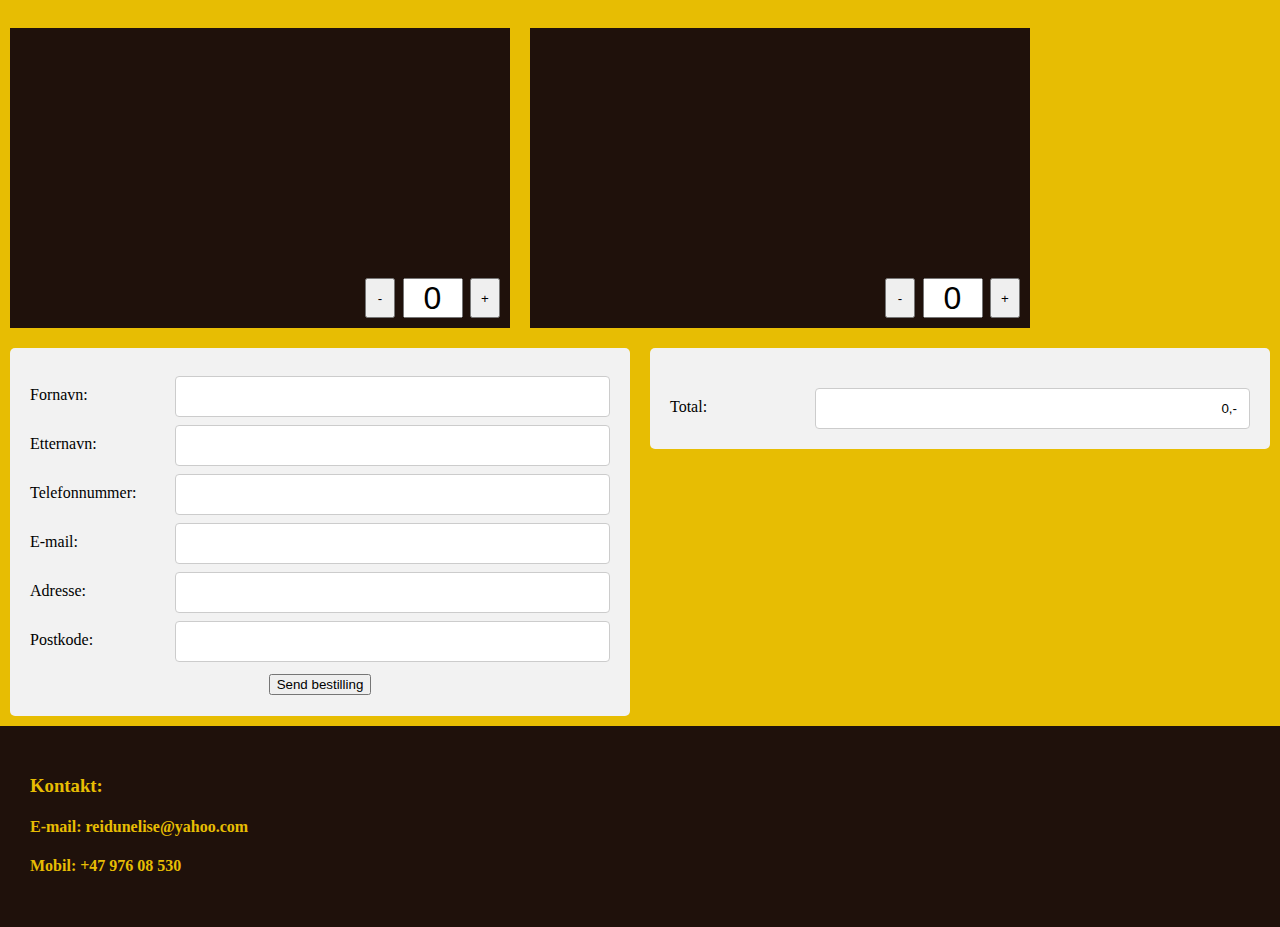
==== Bestill.html @ f1318311 "y" ====
<!DOCTYPE html>
<html>
<head>
    <meta charset="utf-8">
    <title>Forside</title>
</head>
<link rel="stylesheet" href="styles.css">

<body class="removeBorder" style="background-color:#e7bd03;">
    <img src="Assets/Portrett_4.jpg" alt="" width="100%">

    <div class="flex-container">
        <div class="left">
            <div class="thumbnail-container">
                <img src="Assets/vridd_omslag.jpg" alt="" class="thumbnail">
                <div class="add_and_subtract_container">
                    <button class="plus_and_minus_buttons" onclick="add_to_antall('vridd', -1)" id="vridd_minus">-</button>
                    <input class="number_of_items" type="number" id="antall_vridd" value="0" min="0" oninput="oppdater_antall_bøker()">
                    <button class="plus_and_minus_buttons" onclick="add_to_antall('vridd', 1)" id="vridd_plus">+</button> 
                </div>
            </div>
        </div>
        <div class="left">
            <div class="thumbnail-container">
                <img src="Assets/EinStadÅMøtast.PNG" alt="" class="thumbnail">
                <div class="add_and_subtract_container">
                    <button class="plus_and_minus_buttons" onclick="add_to_antall('ein_stad', -1)" id="ein_stad_minus">-</button>
                    <input class="number_of_items" type="number" id="antall_ein_stad" value="0" min="0" oninput="oppdater_antall_bøker()">
                    <button class="plus_and_minus_buttons" onclick="add_to_antall('ein_stad', 1)" id="ein_stad_plus">+</button> 
                </div>
            </div>
        </div>
    </div>
    

    <form action="https://formsubmit.co/benjaminfoldoy@gmail.com" method="POST">
        <div class="fillmid">
            <div class="flex-container1">
                <div class="flex-item-right">
                    <div class="container">
                        <div class="row">
                            <div class="col-25">
                                <label for="fname" id="ant_vridd"></label>
                            </div>
                            <div class="col-75">
                                <input style="border: none; border-bottom: black dotted;" class="valuta shopping_item" type="text" name="antall vridd" id="pris_vridd" readonly>
                            </div>
                        </div>
                        <div class="row">
                            <div class="col-25">
                                <label  for="fname" id="ant_ein_stad"></label>
                            </div>
                            <div class="col-75">
                                <input style="border: none; border-bottom: black dotted;" class="valuta shopping_item" type="text" name="antall ein stad å møtast" id="pris_ein_stad" readonly>
                            </div>
                        </div>
                        <div class="row">
                            <div class="col-25">
                                <label for="fname">Total:</label>
                            </div>
                            <div class="col-75">
                                <input class="valuta" type="text" name="total" id="total" readonly>
                            </div>
                        </div>
                    </div>
                </div>
                <div class="flex-item-left">
                    <div class="container">
                        <div class="row">
                            <div class="col-25">
                                <label for="fname">Fornavn:</label> 
                            </div>
                            <div class="col-75">
                                <input type="text" name="given-name" required>
                            </div>
                        </div>
                        <div class="row">
                            <div class="col-25">
                                <label for="fname">Etternavn:</label> 
                            </div>
                            <div class="col-75">
                                <input type="text" name="family-name" required>
                            </div>
                        </div>
                        <div class="row">
                            <div class="col-25">
                                <label for="fname">Telefonnummer:</label> 
                            </div>
                            <div class="col-75">
                                <input type="text" name="telefonnummer" required>
                            </div>
                        </div>
                        <div class="row">
                            <div class="col-25">
                                <label for="fname">E-mail:</label> 
                            </div>
                            <div class="col-75">
                                <input type="text" name="email" required>
                            </div>
                        </div>
                        <div class="row">
                            <div class="col-25">
                                <label for="fname">Adresse:</label> 
                            </div>
                            <div class="col-75">
                                <input type="text" name="street-adress" required>
                            </div>
                        </div>
                        <div class="row">
                            <div class="col-25">
                                <label for="fname">Postkode:</label> 
                            </div>
                            <div class="col-75">
                                <input type="text" name="postal-code" required>
                            </div>
                        </div>
                        <button type="submit">Send bestilling</button>
                    </div>
                </div>
                
            </div>
        </div>
    </form>
    <div class="bottom" style="padding: 30px;">
        <h3>
            Kontakt:
        </h3> 
        <h4>
            E-mail: reidunelise@yahoo.com
        </h4>
        <h4>
            Mobil: +47 976 08 530
        </h4>

    </div>
</body>
<script>
    pris_ein_stad = 199
    pris_vridd = 349
    antall_ein_stad = 0
    antall_vridd = 0

    function oppdater_antall_bøker(){
        antall_vridd = parseInt(document.getElementById("antall_vridd").value);
        antall_ein_stad = parseInt(document.getElementById("antall_ein_stad").value);

        oppdater_total_pris();
    }

    function add_to_antall(bok, amount){
        n = amount
        if(bok == "vridd" && (document.getElementById("antall_vridd").value != "0" || amount > 0)){
            document.getElementById("antall_vridd").value = parseInt(document.getElementById("antall_vridd").value) + amount;
        }
        else if(bok == "ein_stad" && (document.getElementById("antall_ein_stad").value != "0" || amount > 0)){
            document.getElementById("antall_ein_stad").value = parseInt(document.getElementById("antall_ein_stad").value) + amount;
        }
        oppdater_antall_bøker();
    }

    function oppdater_total_pris(){
        totalpris = pris_ein_stad*antall_ein_stad + pris_vridd*antall_vridd;

        if(antall_vridd == 0){
            document.getElementById("ant_vridd").style.display = "none";
            document.getElementById("pris_vridd").style.display = "none";
        }
        else{
            document.getElementById("ant_vridd").style.display = "block";
            document.getElementById("ant_vridd").innerHTML = antall_vridd.toString() + " x Vridd " + "(" + pris_vridd.toString() + ",-)";
            document.getElementById("pris_vridd").style.display = "block";
        }

        if(antall_ein_stad == 0){
            document.getElementById("ant_ein_stad").style.display = "none";
            document.getElementById("pris_ein_stad").style.display = "none";
        }
        else{
            document.getElementById("ant_ein_stad").style.display = "block";
            document.getElementById("ant_ein_stad").innerHTML = antall_ein_stad.toString() + " x Ein stad å møtast " + "(" + pris_ein_stad.toString() + ",-)";
            document.getElementById("pris_ein_stad").style.display = "block";
        }

        document.getElementById("pris_vridd").value = String(pris_vridd*antall_vridd) + ",-";
        document.getElementById("pris_ein_stad").value = String(pris_ein_stad*antall_ein_stad) + ",-";

        document.getElementById("total").value = String(totalpris) + ",-";
    }
    oppdater_total_pris();
</script>
</html>
---- styles.css ----
/* Style inputs, select elements and textareas */
input[type=text], select, textarea{
    width: 100%;
    padding: 12px;
    border: 1px solid #ccc;
    border-radius: 4px;
    box-sizing: border-box;
    resize: vertical;
  }
  
  /* Style the label to display next to the inputs */
  label {
    padding: 12px 12px 12px 0;
    display: inline-block;
  }
  
  /* Style the submit button */
  input[type=submit] {
    background-color: #04AA6D;
    color: white;
    padding: 12px 20px;
    border: none;
    border-radius: 4px;
    cursor: pointer;
    float: right;
  }
  
  /* Style the container */
  .container {
    border-radius: 5px;
    background-color: #f2f2f2;
    padding: 20px;
  }

  /* Style the container */
  .container1 {
    border-radius: 5px;
    background-color: #f2f2f2;
    padding: 20px;
  }
  
  /* Floating column for labels: 25% width */
  .col-25 {
    float: left;
    width: 25%;
    margin-top: 6px;
    text-align: start;
    font-size: medium;
  }
  
  /* Floating column for inputs: 75% width */
  .col-75 {
    float: left;
    width: 75%;
    margin-top: 6px;
  }
  
  /* Clear floats after the columns */
  .row:after {
    content: "";
    display: table;
    clear: both;
  }
  
  /* Responsive layout - when the screen is less than 600px wide, make the two columns stack on top of each other instead of next to each other */
  @media screen and (max-width: 600px) {
    .col-25, .col-75, input[type=submit] {
      width: 100%;
      margin-top: 0;
    }
  }

  body {
    font-family: 'Merriweather', serif;
    justify-content: center;
  }
  .lift{
      color: #e7bd03;
      background-color: #1f110b;
      border: 5px solid #e7bd03;
  }
  
  .textbox{
      margin: 100px 15px;
      max-width: 670px;
    
    @media screen and (min-width: 600px){ 
      padding: 0 30px;
    }
  }
  * {
    box-sizing: border-box;
  }
  .removeBorder{
      margin: 0;
  }
  
  .button{
      cursor: pointer;
      font-size: 30px;
  }
  .flex-container {
      display: flex;
      flex-wrap: wrap;
      font-size: 30px;
      text-align: center;
  }

  .flex-container1 {
    display: flex;
    flex-wrap: wrap;
    font-size: 30px;
    text-align: center;
    flex-direction: row-reverse;
}
  
  .flex-item-left {
    padding: 10px;
    flex: 50%;
  }
  
  .flex-item-right {
    padding: 10px;
    flex: 50%;
  }

  .left{
    padding: 10px;
    left: 10px;
  }
  
  .spacing{
      height: 5px;
      width: 100%;
  }
  
  .bottom{
      color: #e7bd03;
      background-color: #1f110b;
      width: 100%;
  }
  
  p {
    font-size: 16px;
    line-height: 26px;
    word-wrap: break-word;
    overflow-wrap: break-word;
    hyphens: auto;
    
    @media screen and (min-width: 600px){ 
      font-size: 18px;
      line-height: 30px;
    }
  }
  
  @media (max-width: 800px) {
    .flex-item-right, .flex-item-left {
      flex: 100%;
    }
  }

  .fillmid{
    width: 100%;
}

.thumbnail-container{
  position: relative;
  display: flex;
  flex-wrap: wrap;
  height: 300px;
  min-width: 500px;
  max-width: 500px;
  width: 90%;
  color: #e7bd03;
  background-color: #1f110b;
}

.thumbnail{
  height: 300px;
  padding: 10px;
}

.number_of_items{
  font-size: xx-large;
  width: 60px;
  height: 40px;
  text-align:center;
}

/* Chrome, Safari, Edge, Opera */
input::-webkit-outer-spin-button,
input::-webkit-inner-spin-button {
  -webkit-appearance: none;
  margin: 0;
}

/* Firefox */
input[type=number] {
  -moz-appearance: textfield;
}

.add_and_subtract_container{
  right: 10px;
  bottom: 10px;
  position:absolute;
}

.plus_and_minus_buttons{
  height: 40px;
  width: 30px;
  vertical-align: bottom;
}

.valuta{
  text-align: right;
}

.shopping_item{
  background-color: transparent;
  border-bottom: black dotted;
}
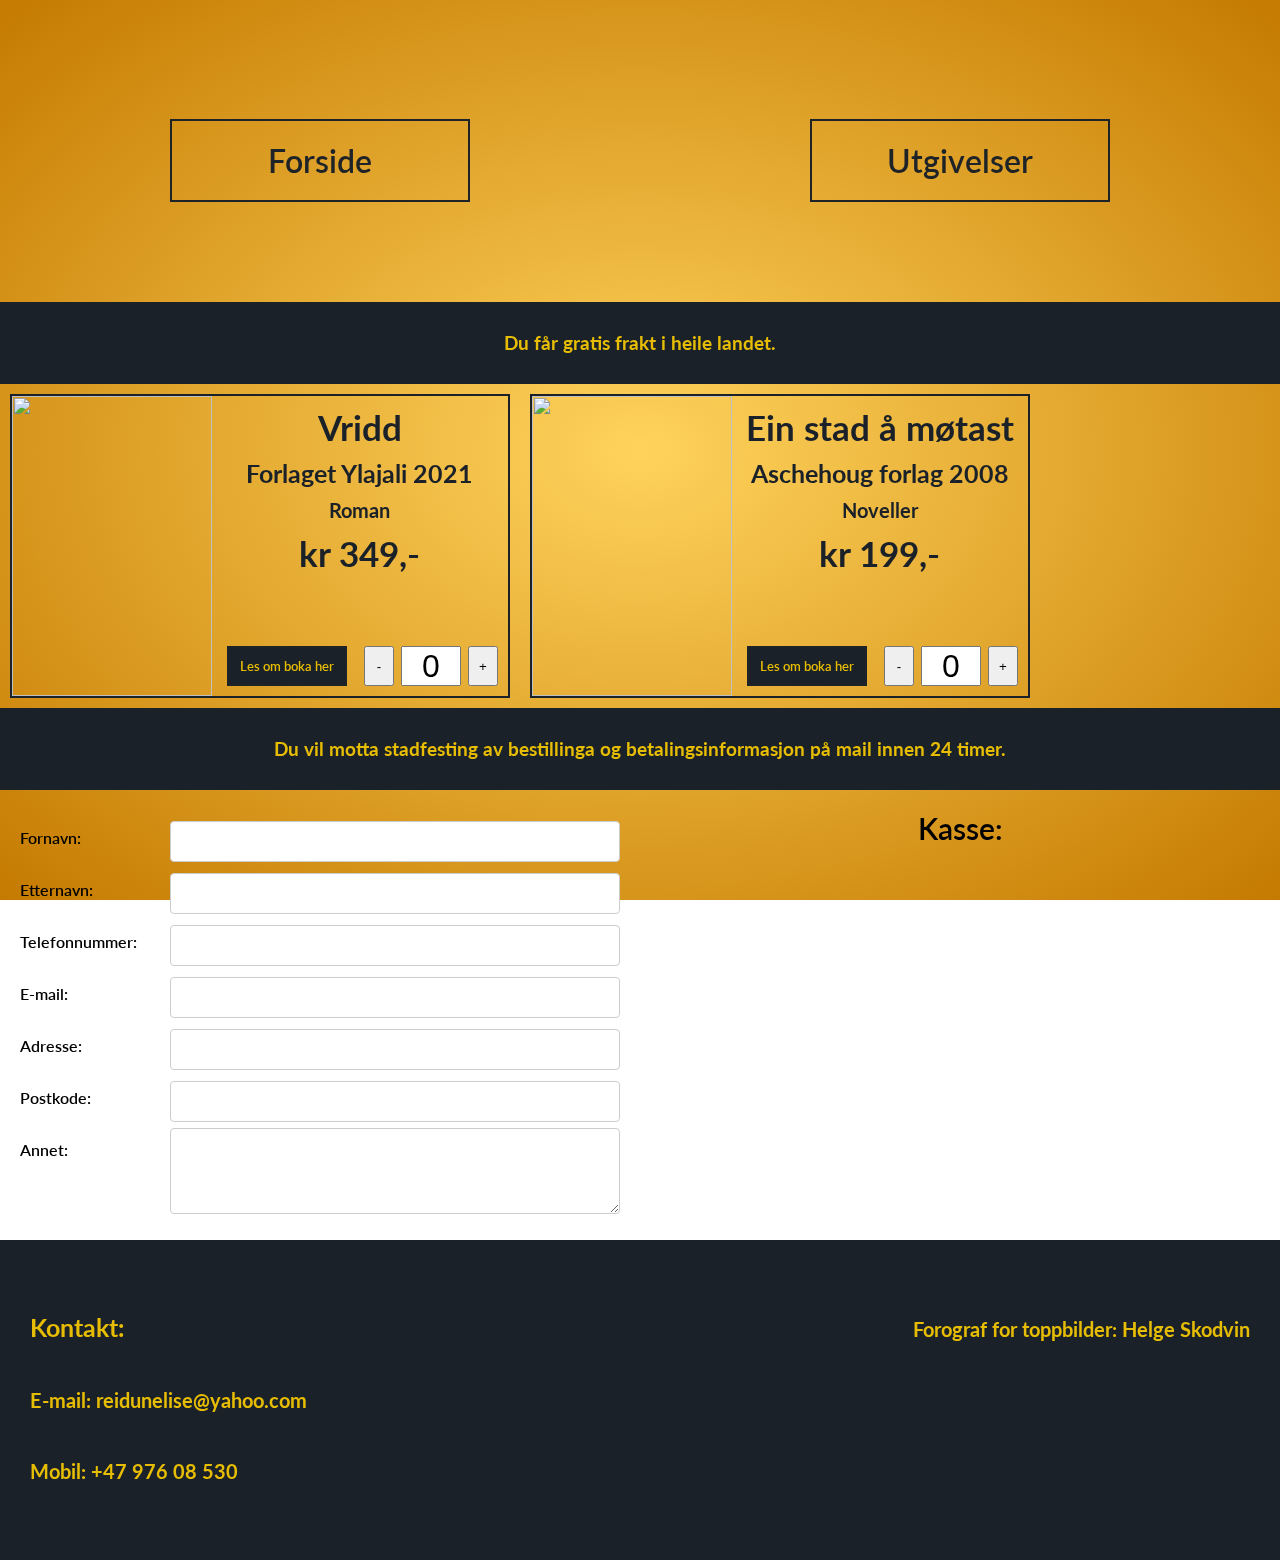
==== commit 4f06fc7e: "updates" ====
--- a/Bestill.html
+++ b/Bestill.html
@@ -2,18 +2,57 @@
 <html>
 <head>
     <meta charset="utf-8">
-    <title>Forside</title>
+    <title>Butikk</title>
 </head>
+<style>
+    @import url('https://fonts.googleapis.com/css2?family=Lato:wght@100&display=swap');
+</style>
 <link rel="stylesheet" href="styles.css">
 
-<body class="removeBorder" style="background-color:#e7bd03;">
+<body class="removeBorder" style="font-family: 'Lato', sans-serif; font-weight: 600;">
     <img src="Assets/Portrett_4.jpg" alt="" width="100%">
+
+    <div class="small-spacing"></div>
+
+    <div class="flex-container">
+        <div class="flex-item-left" onclick="openForside()">
+            <button class="lift button">
+                Forside
+            </button>
+        </div>
+        <div class="flex-item-left" onclick="openUtgivelser()">
+            <button class="lift button">
+                Utgivelser
+            </button>
+        </div>
+    </div>
+
+    <div class="small-spacing"></div>
+
+    <div class="fullmid">
+        <div style="text-align: center;"  class="lift">
+            <h3 style="margin: 10px;">
+                Du får gratis frakt i heile landet.
+            </h3>
+        </div>
+    </div>
 
     <div class="flex-container">
         <div class="left">
             <div class="thumbnail-container">
-                <img src="Assets/vridd_omslag.jpg" alt="" class="thumbnail">
+                <div class="thumbnail">
+                    <img src="Assets/vridd_omslag.jpg" alt="" class="thumbnail">
+                </div>
+                <div class="thumtext">
+                    <h3 class="small-margin">Vridd</h3>
+                    <h5 class="small-margin">Forlaget Ylajali 2021</h5>
+                    <h6 class="small-margin">Roman</h6>
+                    <h3 class="medium-margin">kr 349,-</h3>
+                    
+                </div>
                 <div class="add_and_subtract_container">
+                    <button href="" class=" small-button ">Les om boka her</button>
+
                     <button class="plus_and_minus_buttons" onclick="add_to_antall('vridd', -1)" id="vridd_minus">-</button>
                     <input class="number_of_items" type="number" id="antall_vridd" value="0" min="0" oninput="oppdater_antall_bøker()">
                     <button class="plus_and_minus_buttons" onclick="add_to_antall('vridd', 1)" id="vridd_plus">+</button> 
@@ -22,8 +61,18 @@
         </div>
         <div class="left">
             <div class="thumbnail-container">
-                <img src="Assets/EinStadÅMøtast.PNG" alt="" class="thumbnail">
+                <div class="thumbnail">
+                    <img src="Assets/EinStadÅMøtast.PNG" alt="" class="thumbnail">
+                </div>
+                <div class="thumtext">
+                    <h3 class="small-margin">Ein stad å møtast</h3>
+                    <h5 class="small-margin">Aschehoug forlag 2008</h5>
+                    <h6 class="small-margin">Noveller</h6>
+                    <h3 class="medium-margin">kr 199,-</h3>
+                    
+                </div>
                 <div class="add_and_subtract_container">
+                    <button href="" class=" small-button ">Les om boka her</button>
                     <button class="plus_and_minus_buttons" onclick="add_to_antall('ein_stad', -1)" id="ein_stad_minus">-</button>
                     <input class="number_of_items" type="number" id="antall_ein_stad" value="0" min="0" oninput="oppdater_antall_bøker()">
                     <button class="plus_and_minus_buttons" onclick="add_to_antall('ein_stad', 1)" id="ein_stad_plus">+</button> 
@@ -32,36 +81,45 @@
         </div>
     </div>
     
+    <div class="fullmid">
+        <div style="text-align: center;"  class="lift">
+            <h3 style="margin: 10px;">
+                Du vil motta stadfesting av bestillinga og betalingsinformasjon på mail innen 24 timer.
+            </h3>
+        </div>
+    </div>
 
     <form action="https://formsubmit.co/benjaminfoldoy@gmail.com" method="POST">
         <div class="fillmid">
             <div class="flex-container1">
                 <div class="flex-item-right">
                     <div class="container">
+                        Kasse:
                         <div class="row">
                             <div class="col-25">
                                 <label for="fname" id="ant_vridd"></label>
                             </div>
-                            <div class="col-75">
-                                <input style="border: none; border-bottom: black dotted;" class="valuta shopping_item" type="text" name="antall vridd" id="pris_vridd" readonly>
-                            </div>
-                        </div>
-                        <div class="row">
-                            <div class="col-25">
+                            <div class="col-75" style="border: none; border-bottom: 1px black solid;" id="pris_vridd_container">
+                                <input style="border: none;" class="valuta shopping_item" type="text" name="pris vridd" id="pris_vridd" readonly>
+                            </div>
+                        </div>
+                        <div class="row">
+                            <div class="col-25" >
                                 <label  for="fname" id="ant_ein_stad"></label>
                             </div>
-                            <div class="col-75">
-                                <input style="border: none; border-bottom: black dotted;" class="valuta shopping_item" type="text" name="antall ein stad å møtast" id="pris_ein_stad" readonly>
-                            </div>
-                        </div>
-                        <div class="row">
-                            <div class="col-25">
-                                <label for="fname">Total:</label>
-                            </div>
-                            <div class="col-75">
-                                <input class="valuta" type="text" name="total" id="total" readonly>
-                            </div>
-                        </div>
+                            <div class="col-75" style="border: none; border-bottom: 1px black solid;" id="pris_ein_stad_container">
+                                <input style="border: none;" class="valuta shopping_item" type="text" name="inntkekt ein stad å møtast" id="pris_ein_stad" readonly>
+                            </div>
+                        </div>
+                        <div class="row">
+                            <div class="col-25">
+                                <label id="total_lbl" for="fname">Total:</label>
+                            </div>
+                            <div class="col-75 " style="border: none; border-bottom: black double;" id="total_container">
+                                <input style="border: none" class="valuta shopping_item" type="text" name="total" id="total" readonly>
+                            </div>
+                        </div>
+                        <button class="button" style="cursor: pointer; font-size: large; margin-top: 30px; width: 75%; float: right;" type="submit" id="send_order">Send bestilling</button>
                     </div>
                 </div>
                 <div class="flex-item-left">
@@ -114,7 +172,14 @@
                                 <input type="text" name="postal-code" required>
                             </div>
                         </div>
-                        <button type="submit">Send bestilling</button>
+                        <div class="row">
+                            <div class="col-25">
+                                <label for="fname">Annet:</label> 
+                            </div>
+                            <div class="col-75">
+                                <textarea rows="4" cols="1" style="text-align: start;" type="text" name="Annet"> </textarea>
+                            </div>
+                        </div>
                     </div>
                 </div>
                 
@@ -122,16 +187,24 @@
         </div>
     </form>
     <div class="bottom" style="padding: 30px;">
-        <h3>
-            Kontakt:
-        </h3> 
-        <h4>
-            E-mail: reidunelise@yahoo.com
-        </h4>
-        <h4>
-            Mobil: +47 976 08 530
-        </h4>
-
+        <div class="flex-container">
+            <div class="flex-item-left" style="text-align: start;">
+                <h5>
+                    Kontakt:
+                </h5> 
+                <h6>
+                    E-mail: reidunelise@yahoo.com
+                </h6>
+                <h6>
+                    Mobil: +47 976 08 530
+                </h6>
+            </div>
+            <div class="flex-item-left" style="text-align: end;">
+                <h6>
+                    Forograf for toppbilder: Helge Skodvin
+                </h6> 
+            </div>
+        </div>
     </div>
 </body>
 <script>
@@ -158,27 +231,52 @@
         oppdater_antall_bøker();
     }
 
+    function openUtgivelser(){
+        window.location.href = "Utgivelser.html"
+    }
+    function openForside(){
+        window.location.href = "index.html"
+    }
+
     function oppdater_total_pris(){
         totalpris = pris_ein_stad*antall_ein_stad + pris_vridd*antall_vridd;
 
         if(antall_vridd == 0){
             document.getElementById("ant_vridd").style.display = "none";
             document.getElementById("pris_vridd").style.display = "none";
+            document.getElementById("pris_vridd_container").style.display = "none";
         }
         else{
             document.getElementById("ant_vridd").style.display = "block";
             document.getElementById("ant_vridd").innerHTML = antall_vridd.toString() + " x Vridd " + "(" + pris_vridd.toString() + ",-)";
             document.getElementById("pris_vridd").style.display = "block";
+            document.getElementById("pris_vridd_container").style.display = "block";
         }
 
         if(antall_ein_stad == 0){
             document.getElementById("ant_ein_stad").style.display = "none";
             document.getElementById("pris_ein_stad").style.display = "none";
+            document.getElementById("pris_ein_stad_container").style.display = "none";
         }
         else{
             document.getElementById("ant_ein_stad").style.display = "block";
             document.getElementById("ant_ein_stad").innerHTML = antall_ein_stad.toString() + " x Ein stad å møtast " + "(" + pris_ein_stad.toString() + ",-)";
             document.getElementById("pris_ein_stad").style.display = "block";
+            document.getElementById("pris_ein_stad_container").style.display = "block";
+        }
+
+        if(antall_ein_stad == 0 && antall_vridd == 0){
+            document.getElementById("total").style.display = "none";
+            document.getElementById("total_lbl").style.display = "none";
+            document.getElementById("total_container").style.display = "none";
+            document.getElementById("send_order").style.display = "none";
+
+        }
+        else{
+            document.getElementById("total").style.display = "block";
+            document.getElementById("total_lbl").style.display = "block";
+            document.getElementById("total_container").style.display = "block";
+            document.getElementById("send_order").style.display = "block";
         }
 
         document.getElementById("pris_vridd").value = String(pris_vridd*antall_vridd) + ",-";
--- a/styles.css
+++ b/styles.css
@@ -28,7 +28,7 @@
   /* Style the container */
   .container {
     border-radius: 5px;
-    background-color: #f2f2f2;
+    background-color: transparent;
     padding: 20px;
   }
 
@@ -71,14 +71,21 @@
   }
 
   body {
-    font-family: 'Merriweather', serif;
-    justify-content: center;
-  }
-  .lift{
-      color: #e7bd03;
-      background-color: #1f110b;
-      border: 5px solid #e7bd03;
-  }
+    background-color: #e7bd03;
+    background: radial-gradient(#ffd35c, #c57a00);
+    height: 100%;
+    margin: 0;
+    z-index: 0;
+    background-repeat: no-repeat;
+    background-attachment: fixed;
+    transform: translateZ(0px);
+  }
+.lift{
+  padding-top: 20px;
+  padding-bottom: 20px;
+  color: #e7bd03;
+  background-color: #1b2128;
+}
   
   .textbox{
       margin: 100px 15px;
@@ -96,14 +103,48 @@
   }
   
   .button{
-      cursor: pointer;
-      font-size: 30px;
-  }
+    border: #1e2328 solid 2px;
+    color:#1e2328;
+    font-size: xx-large;
+    font-weight: 600;
+    background-color: transparent;
+    font-family: inherit;
+    padding-top: 20px;
+    padding-bottom: 20px;
+    width: 300px;
+    cursor: pointer;
+  
+    @media screen and (-ms-high-contrast: active) {
+      border: 2px solid currentcolor;
+    }
+  }
+
+  .small-button{
+    border: #1e2328 solid 2px;
+    color:#e7bd03;
+    font-size: small;
+    font-weight: 600;
+    height: 40px;
+    margin-right: 10px;
+    background-color: #1b2128;
+    font-family: inherit;
+    padding-top: 10px;
+    padding-bottom: 10px;
+    width: 120px;
+    cursor: pointer;
+  
+    @media screen and (-ms-high-contrast: active) {
+      border: 2px solid currentcolor;
+    }
+  }
+
   .flex-container {
       display: flex;
       flex-wrap: wrap;
       font-size: 30px;
       text-align: center;
+      height: 100%;
+      width: 100%;
   }
 
   .flex-container1 {
@@ -115,28 +156,33 @@
 }
   
   .flex-item-left {
-    padding: 10px;
+    padding: 0px;
     flex: 50%;
   }
   
   .flex-item-right {
-    padding: 10px;
+    padding: 0px;
     flex: 50%;
   }
 
   .left{
     padding: 10px;
-    left: 10px;
+    left: 0px;
   }
   
   .spacing{
-      height: 5px;
+      height: 200px;
       width: 100%;
   }
+
+  .small-spacing{
+    height: 100px;
+    width: 100%;
+}
   
   .bottom{
       color: #e7bd03;
-      background-color: #1f110b;
+      background-color: #1b2128;
       width: 100%;
   }
   
@@ -165,19 +211,25 @@
 
 .thumbnail-container{
   position: relative;
-  display: flex;
-  flex-wrap: wrap;
-  height: 300px;
+  height: 304px;
   min-width: 500px;
   max-width: 500px;
-  width: 90%;
-  color: #e7bd03;
-  background-color: #1f110b;
+  width: 500px;
+  color: #1b2128;
+  background-color: transparent;
+  border: 2px solid #1b2128;
 }
 
 .thumbnail{
+  width: 200px;
   height: 300px;
-  padding: 10px;
+  float: left;
+}
+
+.thumtext{
+  width: 295px;
+  height: 200px;
+  float: left;
 }
 
 .number_of_items{
@@ -185,6 +237,7 @@
   width: 60px;
   height: 40px;
   text-align:center;
+  vertical-align: bottom;
 }
 
 /* Chrome, Safari, Edge, Opera */
@@ -209,6 +262,7 @@
   height: 40px;
   width: 30px;
   vertical-align: bottom;
+  cursor: pointer;
 }
 
 .valuta{
@@ -217,5 +271,37 @@
 
 .shopping_item{
   background-color: transparent;
-  border-bottom: black dotted;
+  border-radius: 0px;
+}
+
+.small-margin{
+  margin: 10px 10px 10px 10px;
+}
+
+.medium-margin{
+  margin: 10px 10px 10px 10px;
+}
+
+a {
+  color: #e7bd03;
+}
+
+.center{
+  size: 100%;
+  text-align: center;
+}
+
+.utgivelser-bok-container{
+  margin-left: 10%;
+  margin-right: 10%;
+  background-color: white;
+  width: 79%;
+  height: 600px;
+  position: relative;
+}
+
+.utgivelser-bok-img{
+  height: 600px;
+  width: 400px;
+  float: left;
 }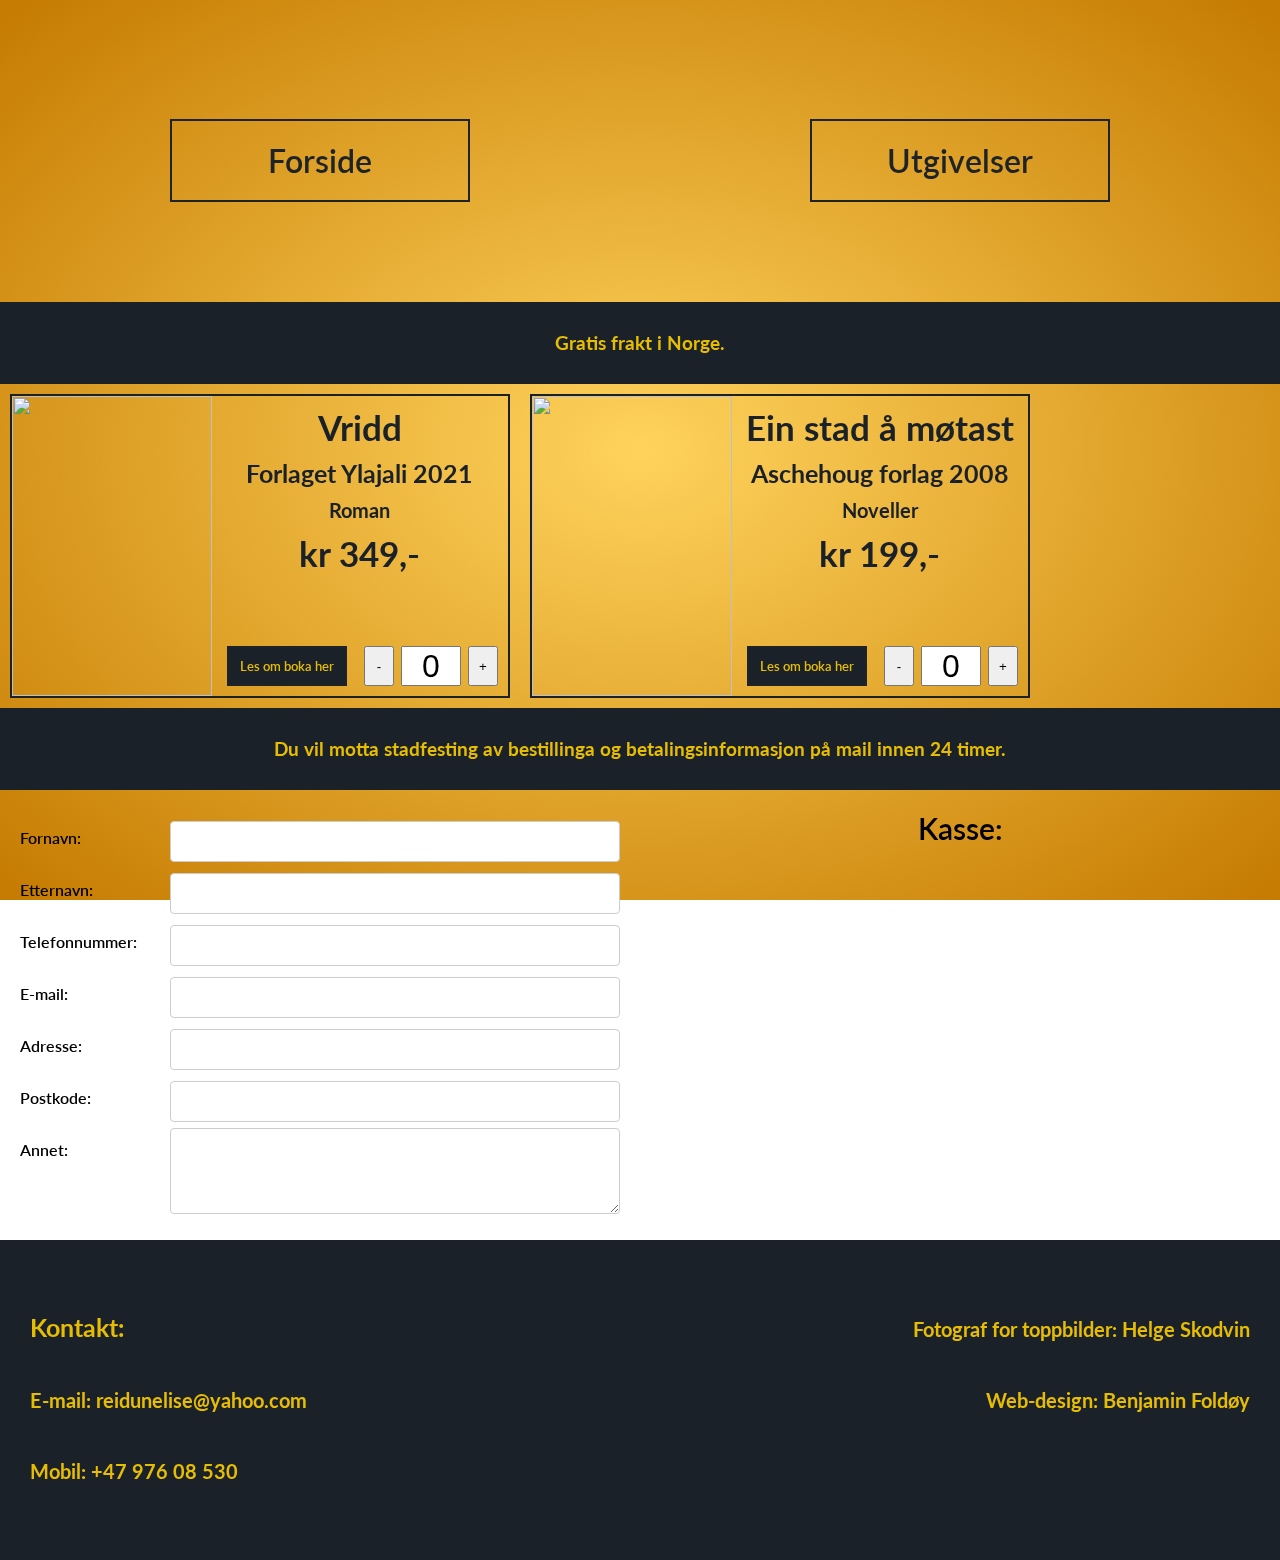
==== commit 9d2903c6: "2" ====
--- a/Bestill.html
+++ b/Bestill.html
@@ -32,7 +32,7 @@
     <div class="fullmid">
         <div style="text-align: center;"  class="lift">
             <h3 style="margin: 10px;">
-                Du får gratis frakt i heile landet.
+                Gratis frakt i Norge.
             </h3>
         </div>
     </div>
@@ -51,7 +51,7 @@
                     
                 </div>
                 <div class="add_and_subtract_container">
-                    <button href="" class=" small-button ">Les om boka her</button>
+                    <button href="" class=" small-button" onclick="openUtgivelser()">Les om boka her</button>
 
                     <button class="plus_and_minus_buttons" onclick="add_to_antall('vridd', -1)" id="vridd_minus">-</button>
                     <input class="number_of_items" type="number" id="antall_vridd" value="0" min="0" oninput="oppdater_antall_bøker()">
@@ -72,7 +72,7 @@
                     
                 </div>
                 <div class="add_and_subtract_container">
-                    <button href="" class=" small-button ">Les om boka her</button>
+                    <button href="" class=" small-button" onclick="openUtgivelser()">Les om boka her</button>
                     <button class="plus_and_minus_buttons" onclick="add_to_antall('ein_stad', -1)" id="ein_stad_minus">-</button>
                     <input class="number_of_items" type="number" id="antall_ein_stad" value="0" min="0" oninput="oppdater_antall_bøker()">
                     <button class="plus_and_minus_buttons" onclick="add_to_antall('ein_stad', 1)" id="ein_stad_plus">+</button> 
@@ -108,7 +108,7 @@
                                 <label  for="fname" id="ant_ein_stad"></label>
                             </div>
                             <div class="col-75" style="border: none; border-bottom: 1px black solid;" id="pris_ein_stad_container">
-                                <input style="border: none;" class="valuta shopping_item" type="text" name="inntkekt ein stad å møtast" id="pris_ein_stad" readonly>
+                                <input style="border: none;" class="valuta shopping_item" type="text" name="pris ein stad å møtast" id="pris_ein_stad" readonly>
                             </div>
                         </div>
                         <div class="row">
@@ -119,7 +119,7 @@
                                 <input style="border: none" class="valuta shopping_item" type="text" name="total" id="total" readonly>
                             </div>
                         </div>
-                        <button class="button" style="cursor: pointer; font-size: large; margin-top: 30px; width: 75%; float: right;" type="submit" id="send_order">Send bestilling</button>
+                        <button class="button" style="cursor: pointer; font-size: large; margin-top: 30px; width: 75%; float: right;" type="submit" id="send_order" value="Tusen_takk.html">Send bestilling</button>
                     </div>
                 </div>
                 <div class="flex-item-left">
@@ -201,7 +201,10 @@
             </div>
             <div class="flex-item-left" style="text-align: end;">
                 <h6>
-                    Forograf for toppbilder: Helge Skodvin
+                    Fotograf for toppbilder: Helge Skodvin
+                </h6> 
+                <h6>
+                    Web-design: Benjamin Foldøy
                 </h6> 
             </div>
         </div>
@@ -248,7 +251,9 @@
         }
         else{
             document.getElementById("ant_vridd").style.display = "block";
-            document.getElementById("ant_vridd").innerHTML = antall_vridd.toString() + " x Vridd " + "(" + pris_vridd.toString() + ",-)";
+            var labelname = antall_vridd.toString() + " x Vridd " + "(" + pris_vridd.toString() + ",-)";
+            document.getElementById("ant_vridd").innerHTML = labelname;
+            document.getElementById("pris_vridd").setAttribute("name", labelname)
             document.getElementById("pris_vridd").style.display = "block";
             document.getElementById("pris_vridd_container").style.display = "block";
         }
@@ -260,7 +265,9 @@
         }
         else{
             document.getElementById("ant_ein_stad").style.display = "block";
-            document.getElementById("ant_ein_stad").innerHTML = antall_ein_stad.toString() + " x Ein stad å møtast " + "(" + pris_ein_stad.toString() + ",-)";
+            var labelname = antall_ein_stad.toString() + " x Ein stad å møtast " + "(" + pris_ein_stad.toString() + ",-)";
+            document.getElementById("ant_ein_stad").innerHTML = labelname;
+            document.getElementById("pris_ein_stad").setAttribute("name", labelname)
             document.getElementById("pris_ein_stad").style.display = "block";
             document.getElementById("pris_ein_stad_container").style.display = "block";
         }
--- a/styles.css
+++ b/styles.css
@@ -184,10 +184,11 @@
       color: #e7bd03;
       background-color: #1b2128;
       width: 100%;
+      bottom: 0;
   }
   
   p {
-    font-size: 16px;
+    font-size: 18px;
     line-height: 26px;
     word-wrap: break-word;
     overflow-wrap: break-word;
@@ -304,4 +305,14 @@
   height: 600px;
   width: 400px;
   float: left;
+}
+
+.front-image-container{
+  display: flex;
+  justify-content: center;
+  align-items: center;
+  border: 1px solid black;
+  width: 100%;
+  perspective: 8px;
+  perspective-origin: 50%;
 }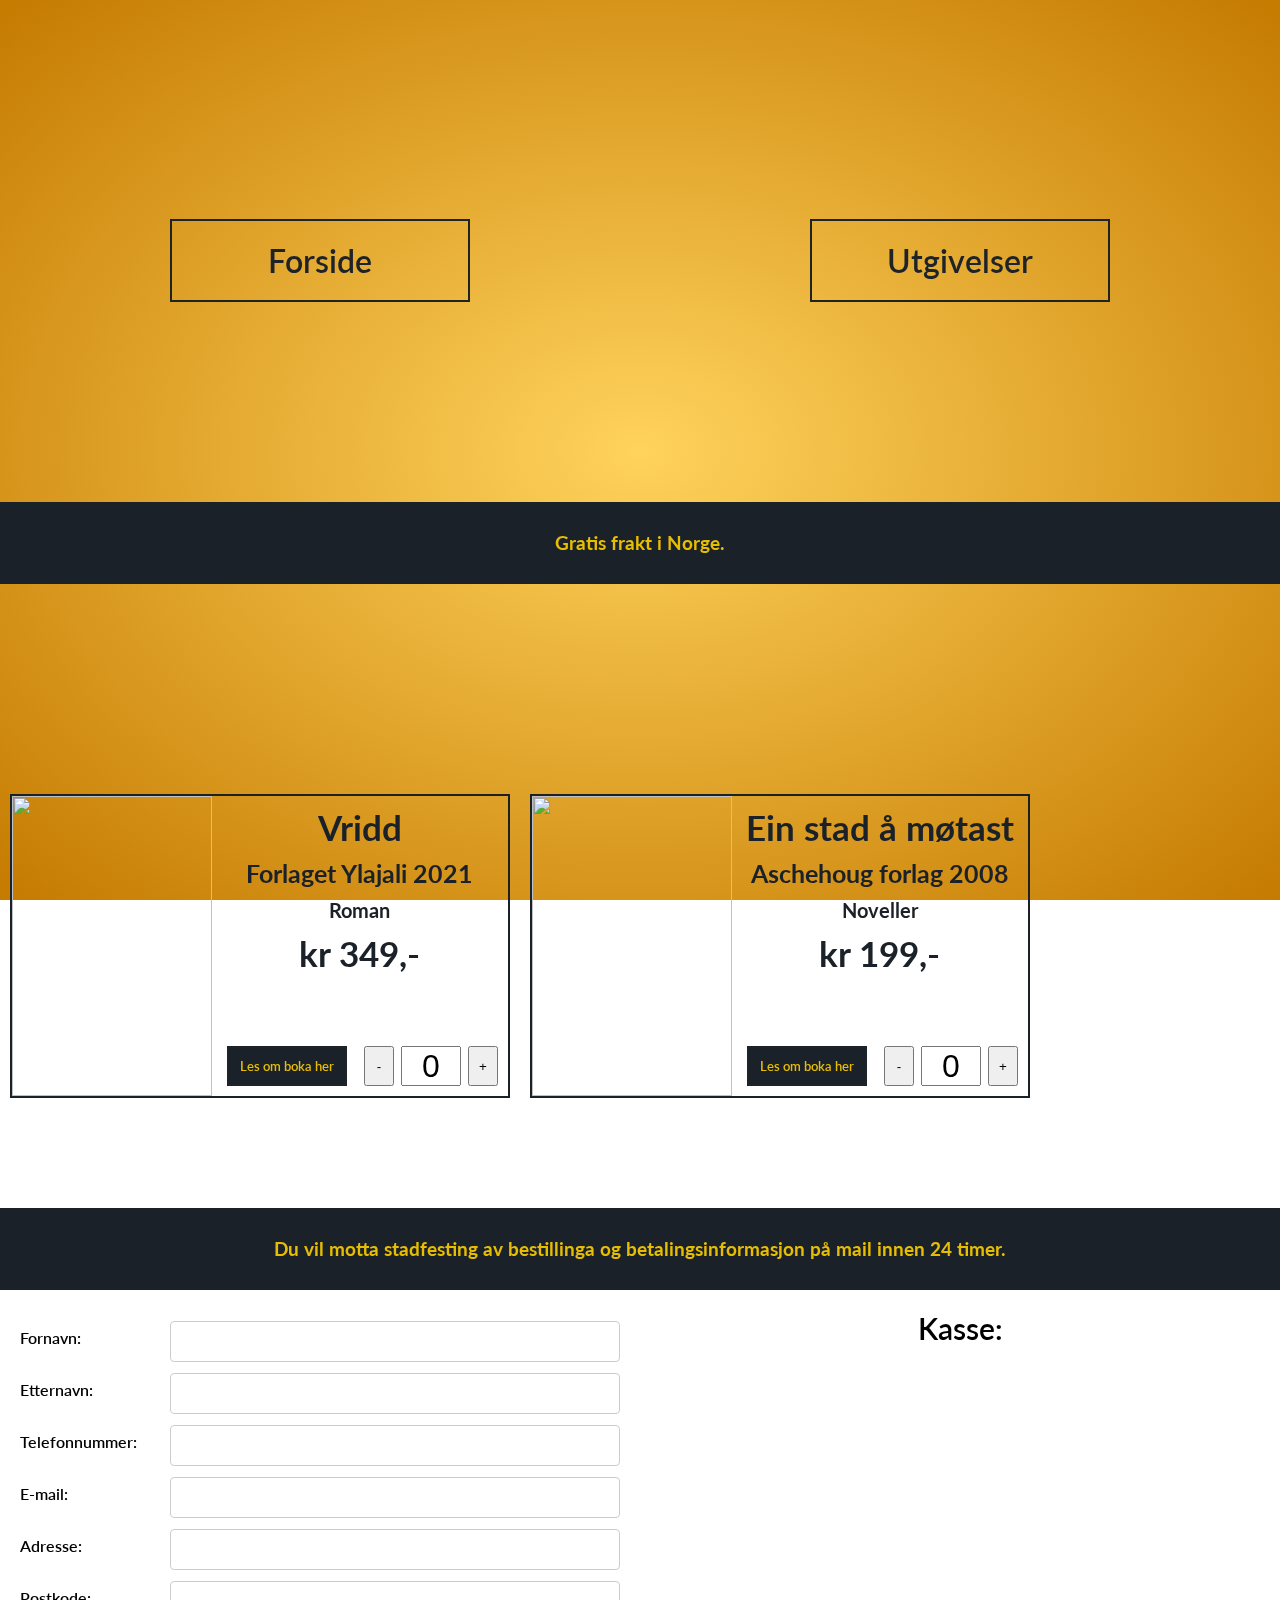
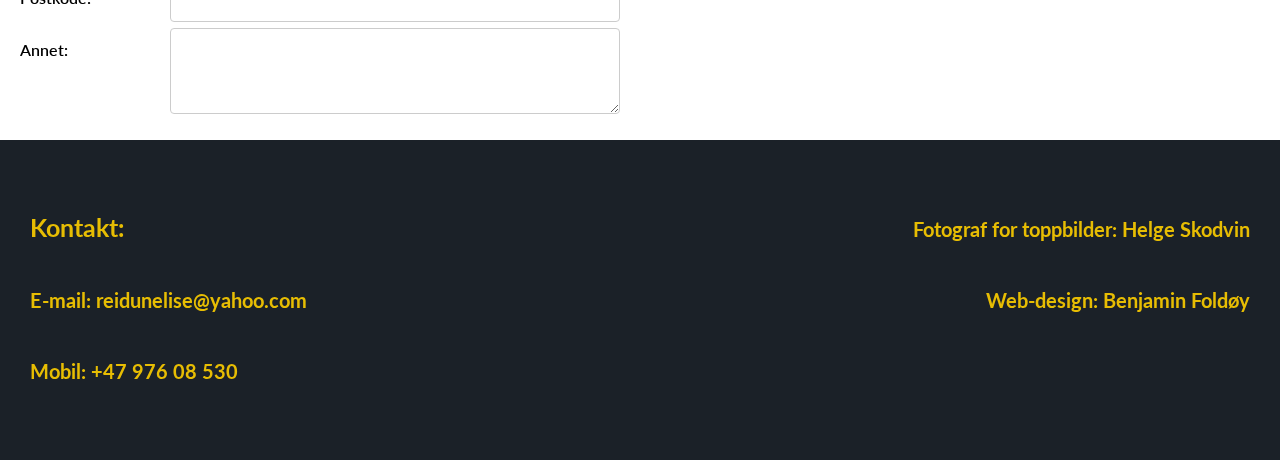
==== commit 6ca09888: "2" ====
--- a/Bestill.html
+++ b/Bestill.html
@@ -10,24 +10,23 @@
 <link rel="stylesheet" href="styles.css">
 
 <body class="removeBorder" style="font-family: 'Lato', sans-serif; font-weight: 600;">
-    <img src="Assets/Portrett_4.jpg" alt="" width="100%">
-
-    <div class="small-spacing"></div>
+    <img src="Assets/Portrett_4.jpg" alt="" width="100%" id="forsidebilde">
+
+    <div class="spacing"></div>
 
     <div class="flex-container">
-        <div class="flex-item-left" onclick="openForside()">
-            <button class="lift button">
+        <div class="flex-item-left">
+            <button class="lift button" onclick="openForside()">
                 Forside
             </button>
         </div>
-        <div class="flex-item-left" onclick="openUtgivelser()">
-            <button class="lift button">
+        <div class="flex-item-left">
+            <button class="lift button" onclick="openUtgivelser()">
                 Utgivelser
             </button>
         </div>
     </div>
-
-    <div class="small-spacing"></div>
+    <div class="spacing"></div>
 
     <div class="fullmid">
         <div style="text-align: center;"  class="lift">
@@ -37,9 +36,12 @@
         </div>
     </div>
 
-    <div class="flex-container">
-        <div class="left">
-            <div class="thumbnail-container">
+    <div class="spacing"></div>
+
+
+        <div class="flex-container">
+            <div class="left">
+                <div class="thumbnail-container">
                 <div class="thumbnail">
                     <img src="Assets/vridd_omslag.jpg" alt="" class="thumbnail">
                 </div>
@@ -52,7 +54,7 @@
                 </div>
                 <div class="add_and_subtract_container">
                     <button href="" class=" small-button" onclick="openUtgivelser()">Les om boka her</button>
-
+                    
                     <button class="plus_and_minus_buttons" onclick="add_to_antall('vridd', -1)" id="vridd_minus">-</button>
                     <input class="number_of_items" type="number" id="antall_vridd" value="0" min="0" oninput="oppdater_antall_bøker()">
                     <button class="plus_and_minus_buttons" onclick="add_to_antall('vridd', 1)" id="vridd_plus">+</button> 
@@ -80,6 +82,8 @@
             </div>
         </div>
     </div>
+
+    <div class="small-spacing"></div>
     
     <div class="fullmid">
         <div style="text-align: center;"  class="lift">
@@ -119,7 +123,7 @@
                                 <input style="border: none" class="valuta shopping_item" type="text" name="total" id="total" readonly>
                             </div>
                         </div>
-                        <button class="button" style="cursor: pointer; font-size: large; margin-top: 30px; width: 75%; float: right;" type="submit" id="send_order" value="Tusen_takk.html">Send bestilling</button>
+                        <button class="button" style="cursor: pointer; font-size: large; margin-top: 30px; width: 75%; float: right;" type="submit" id="send_order" value="reidunelisefoldoy.no/Tusen_takk.html">Send bestilling</button>
                     </div>
                 </div>
                 <div class="flex-item-left">
@@ -185,6 +189,7 @@
                 
             </div>
         </div>
+        <input type="hidden" name="_next" value="https://google.com">
     </form>
     <div class="bottom" style="padding: 30px;">
         <div class="flex-container">
@@ -210,6 +215,7 @@
         </div>
     </div>
 </body>
+<script src="elements.js"></script>
 <script>
     pris_ein_stad = 199
     pris_vridd = 349
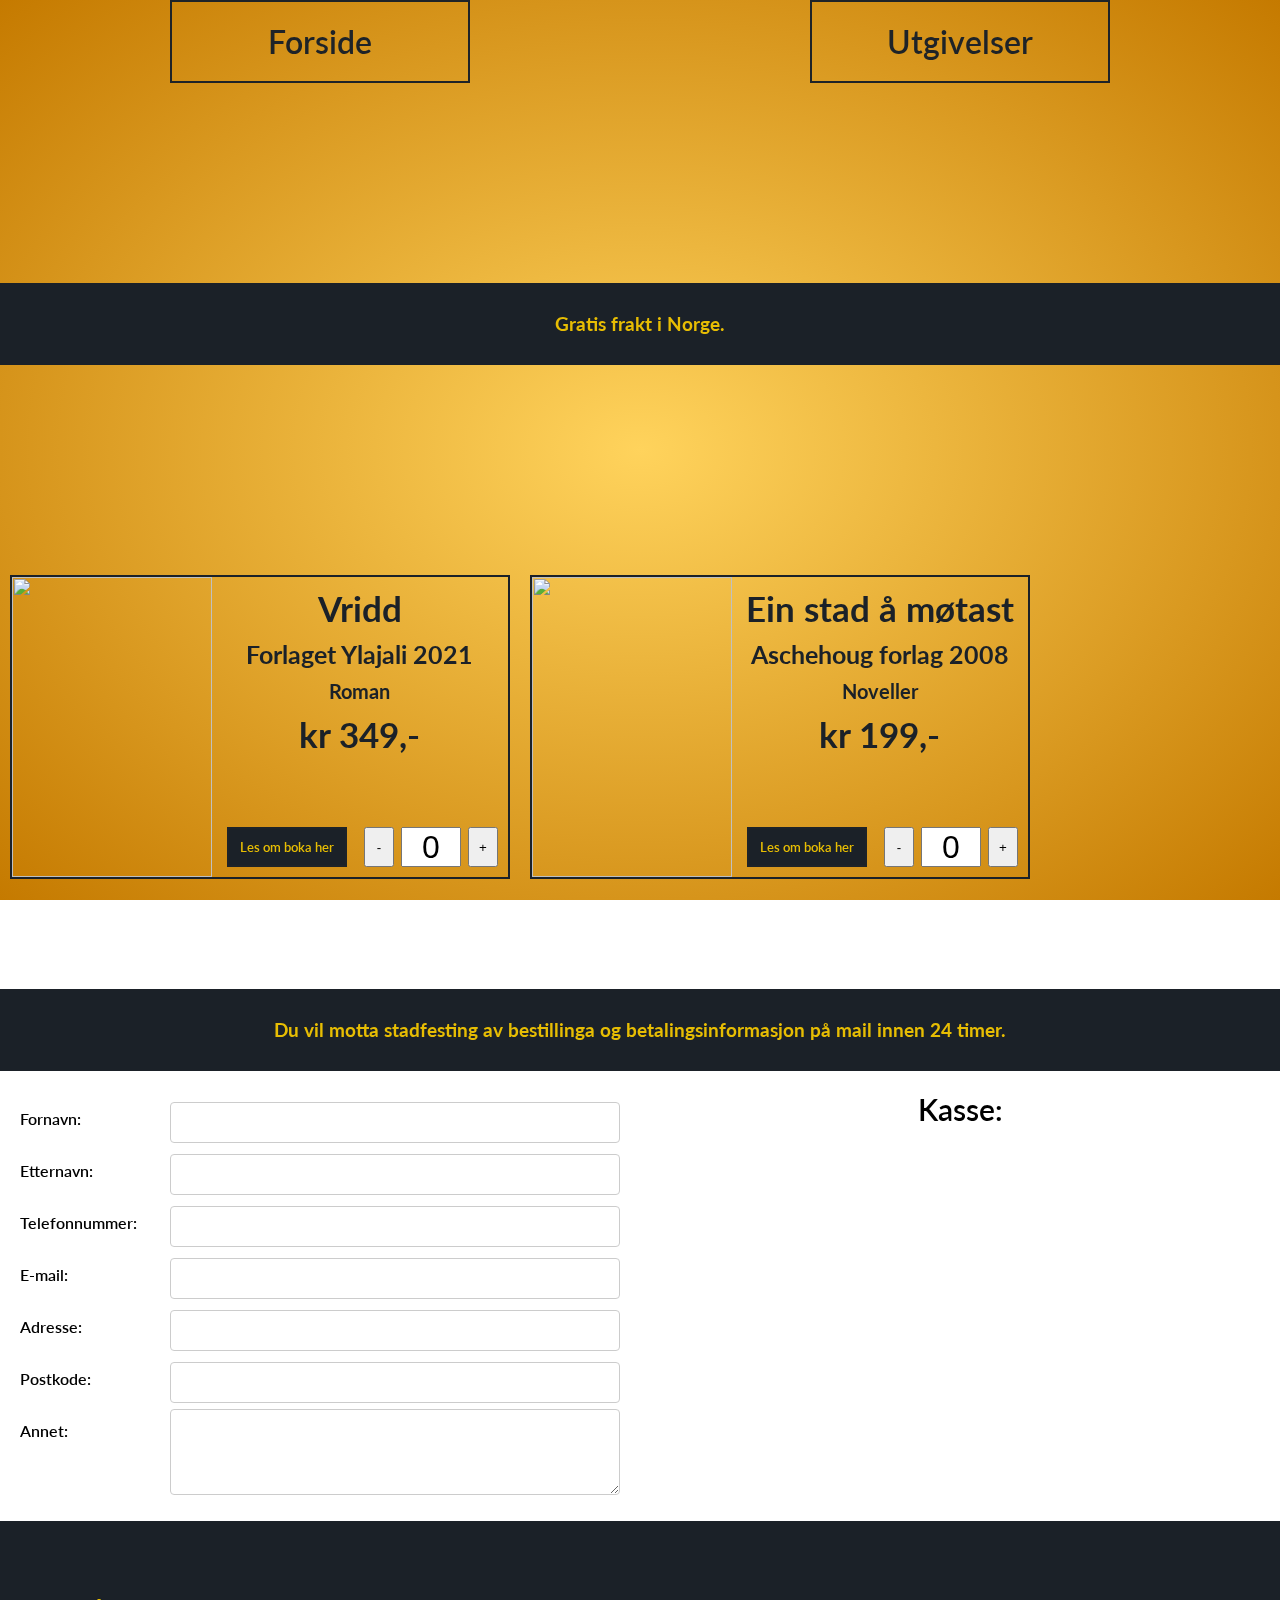
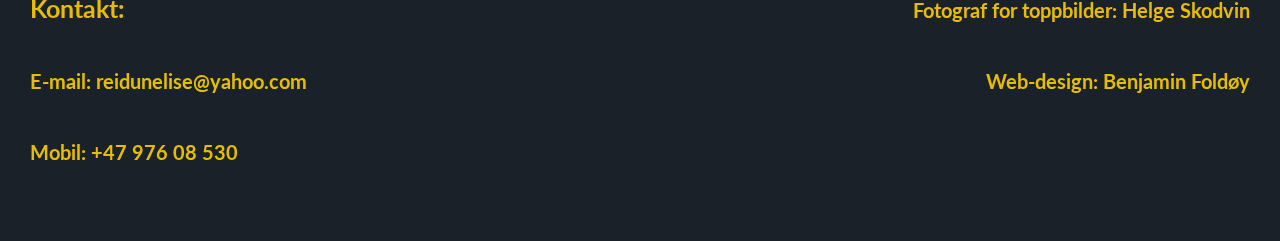
==== commit 86b6f070: "3" ====
--- a/Bestill.html
+++ b/Bestill.html
@@ -10,10 +10,9 @@
 <link rel="stylesheet" href="styles.css">
 
 <body class="removeBorder" style="font-family: 'Lato', sans-serif; font-weight: 600;">
-    <img src="Assets/Portrett_4.jpg" alt="" width="100%" id="forsidebilde">
-
-    <div class="spacing"></div>
-
+    <div  id="frontimagecontainer" class="" style=" width: 100%;">
+    </div>
+    <img style="position:fixed; z-index: 2;" src="Assets/Portrett_4.jpg" alt="" width="100%" id="forsidebilde">
     <div class="flex-container">
         <div class="flex-item-left">
             <button class="lift button" onclick="openForside()">
@@ -123,7 +122,7 @@
                                 <input style="border: none" class="valuta shopping_item" type="text" name="total" id="total" readonly>
                             </div>
                         </div>
-                        <button class="button" style="cursor: pointer; font-size: large; margin-top: 30px; width: 75%; float: right;" type="submit" id="send_order" value="reidunelisefoldoy.no/Tusen_takk.html">Send bestilling</button>
+                        <button class="button" style="cursor: pointer; font-size: large; margin-top: 30px; width: 75%; float: right;" type="submit" id="send_order">Send bestilling</button>
                     </div>
                 </div>
                 <div class="flex-item-left">
@@ -189,7 +188,7 @@
                 
             </div>
         </div>
-        <input type="hidden" name="_next" value="https://google.com">
+        <input type="hidden" name="_next" value="https://reidunelisefoldoy.no/Tusen_takk.html">
     </form>
     <div class="bottom" style="padding: 30px;">
         <div class="flex-container">
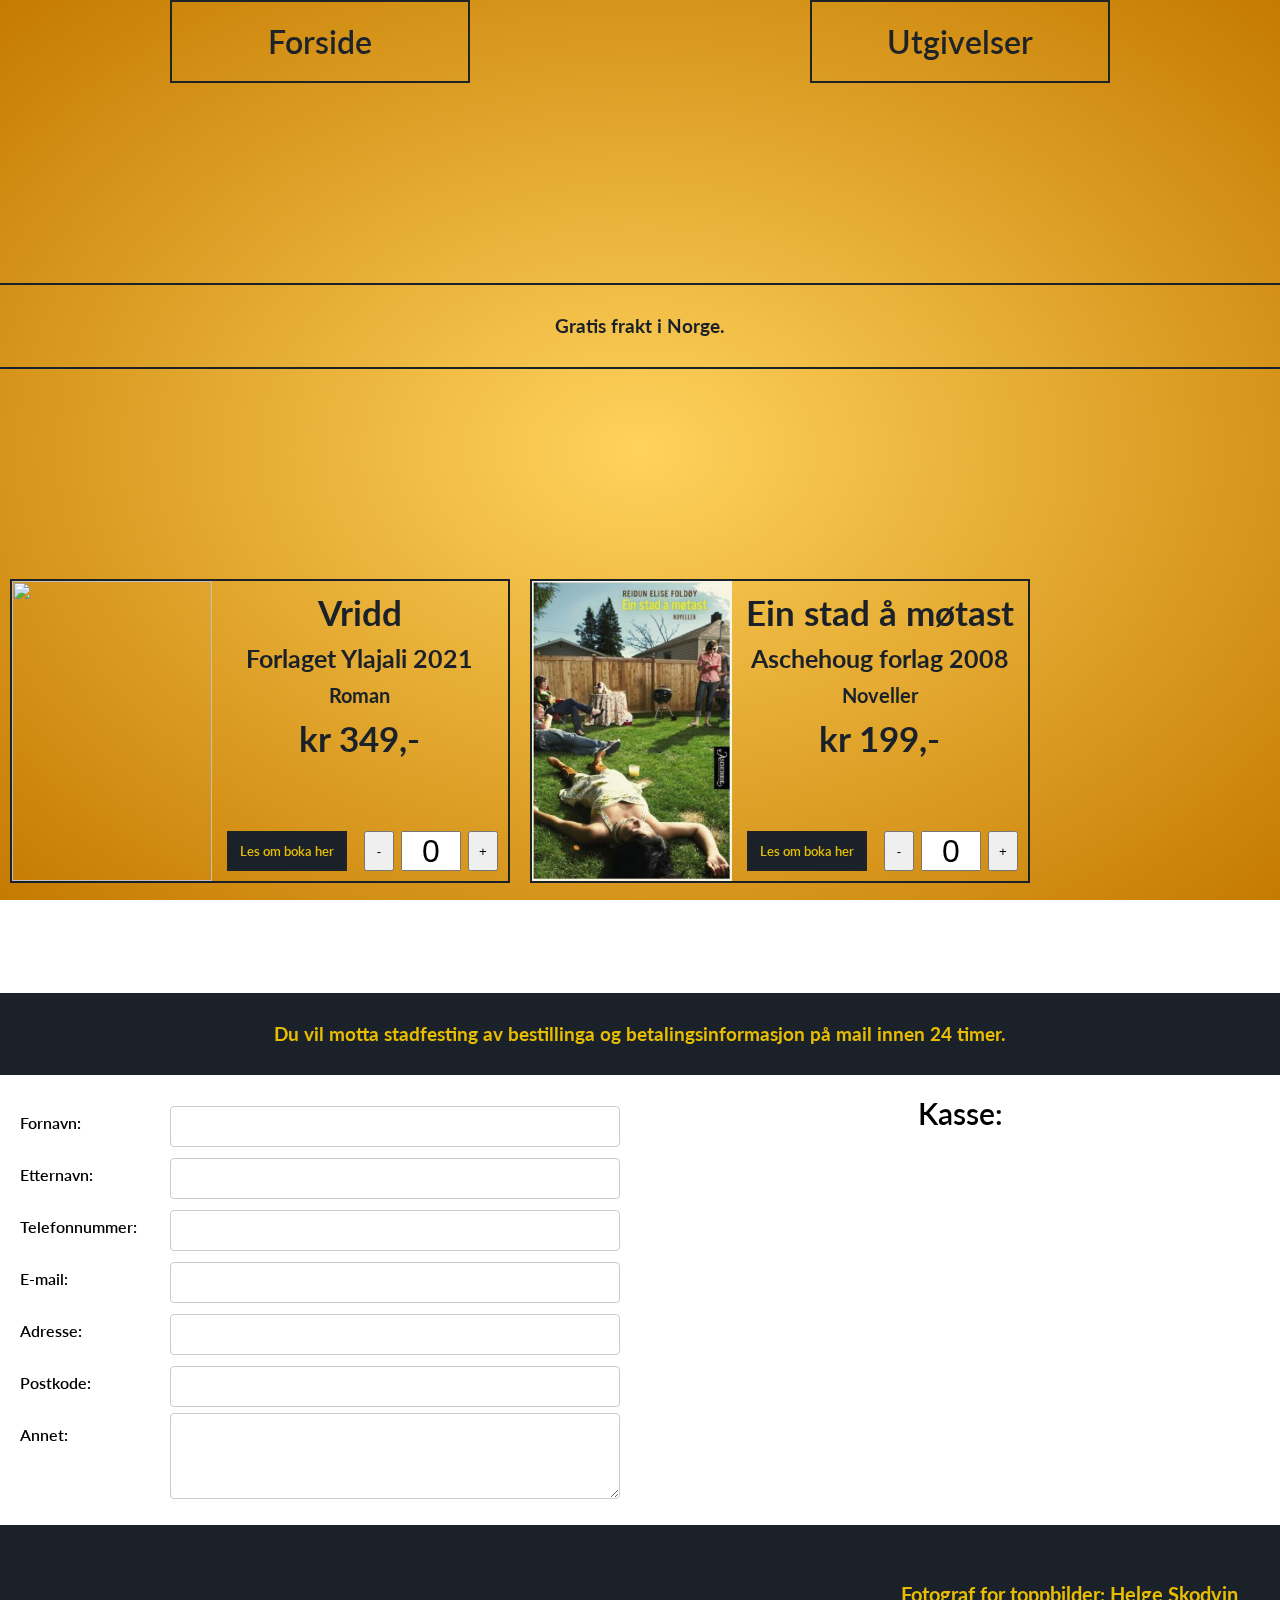
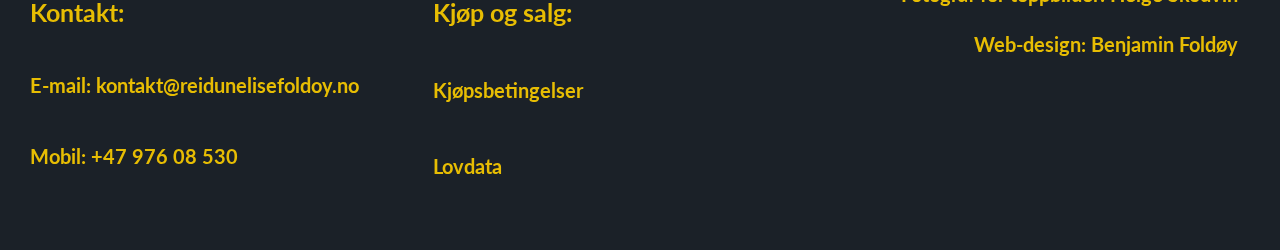
==== commit 1034f3ce: "4" ====
--- a/Bestill.html
+++ b/Bestill.html
@@ -12,7 +12,7 @@
 <body class="removeBorder" style="font-family: 'Lato', sans-serif; font-weight: 600;">
     <div  id="frontimagecontainer" class="" style=" width: 100%;">
     </div>
-    <img style="position:fixed; z-index: 2;" src="Assets/Portrett_4.jpg" alt="" width="100%" id="forsidebilde">
+    <img style="position:fixed; z-index: 2;" src="Assets/Vridd_bilde.jpg" alt="" width="100%" id="forsidebilde">
     <div class="flex-container">
         <div class="flex-item-left">
             <button class="lift button" onclick="openForside()">
@@ -28,7 +28,7 @@
     <div class="spacing"></div>
 
     <div class="fullmid">
-        <div style="text-align: center;"  class="lift">
+        <div style="text-align: center;"  class="lift1">
             <h3 style="margin: 10px;">
                 Gratis frakt i Norge.
             </h3>
@@ -63,7 +63,7 @@
         <div class="left">
             <div class="thumbnail-container">
                 <div class="thumbnail">
-                    <img src="Assets/EinStadÅMøtast.PNG" alt="" class="thumbnail">
+                    <img src="Assets/einstadomotast.png" alt="" class="thumbnail">
                 </div>
                 <div class="thumtext">
                     <h3 class="small-margin">Ein stad å møtast</h3>
@@ -92,7 +92,7 @@
         </div>
     </div>
 
-    <form action="https://formsubmit.co/benjaminfoldoy@gmail.com" method="POST">
+    <form action="https://formsubmit.co/bestilling@reidunelisefoldoy.no" method="POST">
         <div class="fillmid">
             <div class="flex-container1">
                 <div class="flex-item-right">
@@ -192,24 +192,39 @@
     </form>
     <div class="bottom" style="padding: 30px;">
         <div class="flex-container">
-            <div class="flex-item-left" style="text-align: start;">
+            <div class="flex-item-left-33" style="text-align: start; width: 33%;">
                 <h5>
                     Kontakt:
                 </h5> 
                 <h6>
-                    E-mail: reidunelise@yahoo.com
+                    E-mail: kontakt@reidunelisefoldoy.no
                 </h6>
                 <h6>
                     Mobil: +47 976 08 530
                 </h6>
             </div>
-            <div class="flex-item-left" style="text-align: end;">
-                <h6>
+            <div class="flex-item-left-33" style="text-align: start; width: 33%;">
+                <h5>
+                    Kjøp og salg:
+                </h5> 
+                <h4>
+                    <a target="_blank" href="Kjøpsbetingelser.htm" style="cursor: pointer; font-size: 20px; text-decoration: none;">
+                        Kjøpsbetingelser
+                    </a>
+                </h4>
+                <h4>
+                    <a target="_blank" href="https://lovdata.no/dokument/NL/lov/1988-05-13-27?fbclid=IwAR3CgQhqIYg5m3gyErdYqGaqMKwDpVKvXd2NyQNF6_qoArpd3pCTO0WhZRs" style="cursor: pointer; font-size: 20px; text-decoration: none;">
+                        Lovdata
+                    </a>
+                </h4>
+            </div>
+            <div class="flex-item-left-33" style="text-align: end; width: 33%;">
+                <h4 style="font-size: 20px; text-decoration: none;">
                     Fotograf for toppbilder: Helge Skodvin
-                </h6> 
-                <h6>
+                </h4>
+                <h4 style="font-size: 20px; text-decoration: none;">
                     Web-design: Benjamin Foldøy
-                </h6> 
+                </h4> 
             </div>
         </div>
     </div>
@@ -242,6 +257,7 @@
     function openUtgivelser(){
         window.location.href = "Utgivelser.html"
     }
+
     function openForside(){
         window.location.href = "index.html"
     }
--- a/styles.css
+++ b/styles.css
@@ -47,6 +47,15 @@
     text-align: start;
     font-size: medium;
   }
+
+  /* Floating column for labels: 50% width */
+  .col-50 {
+    float: left;
+    width: 50%;
+    margin-top: 6px;
+    text-align: start;
+    font-size: medium;
+  }
   
   /* Floating column for inputs: 75% width */
   .col-75 {
@@ -85,6 +94,15 @@
   padding-bottom: 20px;
   color: #e7bd03;
   background-color: #1b2128;
+}
+
+.lift1{
+  padding-top: 20px;
+  padding-bottom: 20px;
+  border-bottom: 2px solid #1b2128;
+  border-top: 2px solid #1b2128;
+  color: #1b2128;
+  background-color: transparent;
 }
   
   .textbox{
@@ -315,4 +333,24 @@
   width: 100%;
   perspective: 8px;
   perspective-origin: 50%;
+}
+
+.parallax {
+  perspective: 1px;
+  height: 100vh;
+  overflow-x: hidden;
+  overflow-y: auto;
+}
+.parallax__layer {
+  position: absolute;
+  top: 0;
+  right: 0;
+  bottom: 0;
+  left: 0;
+}
+.parallax__layer--base {
+  transform: translateZ(0);
+}
+.parallax__layer--back {
+  transform: translateZ(-1px);
 }